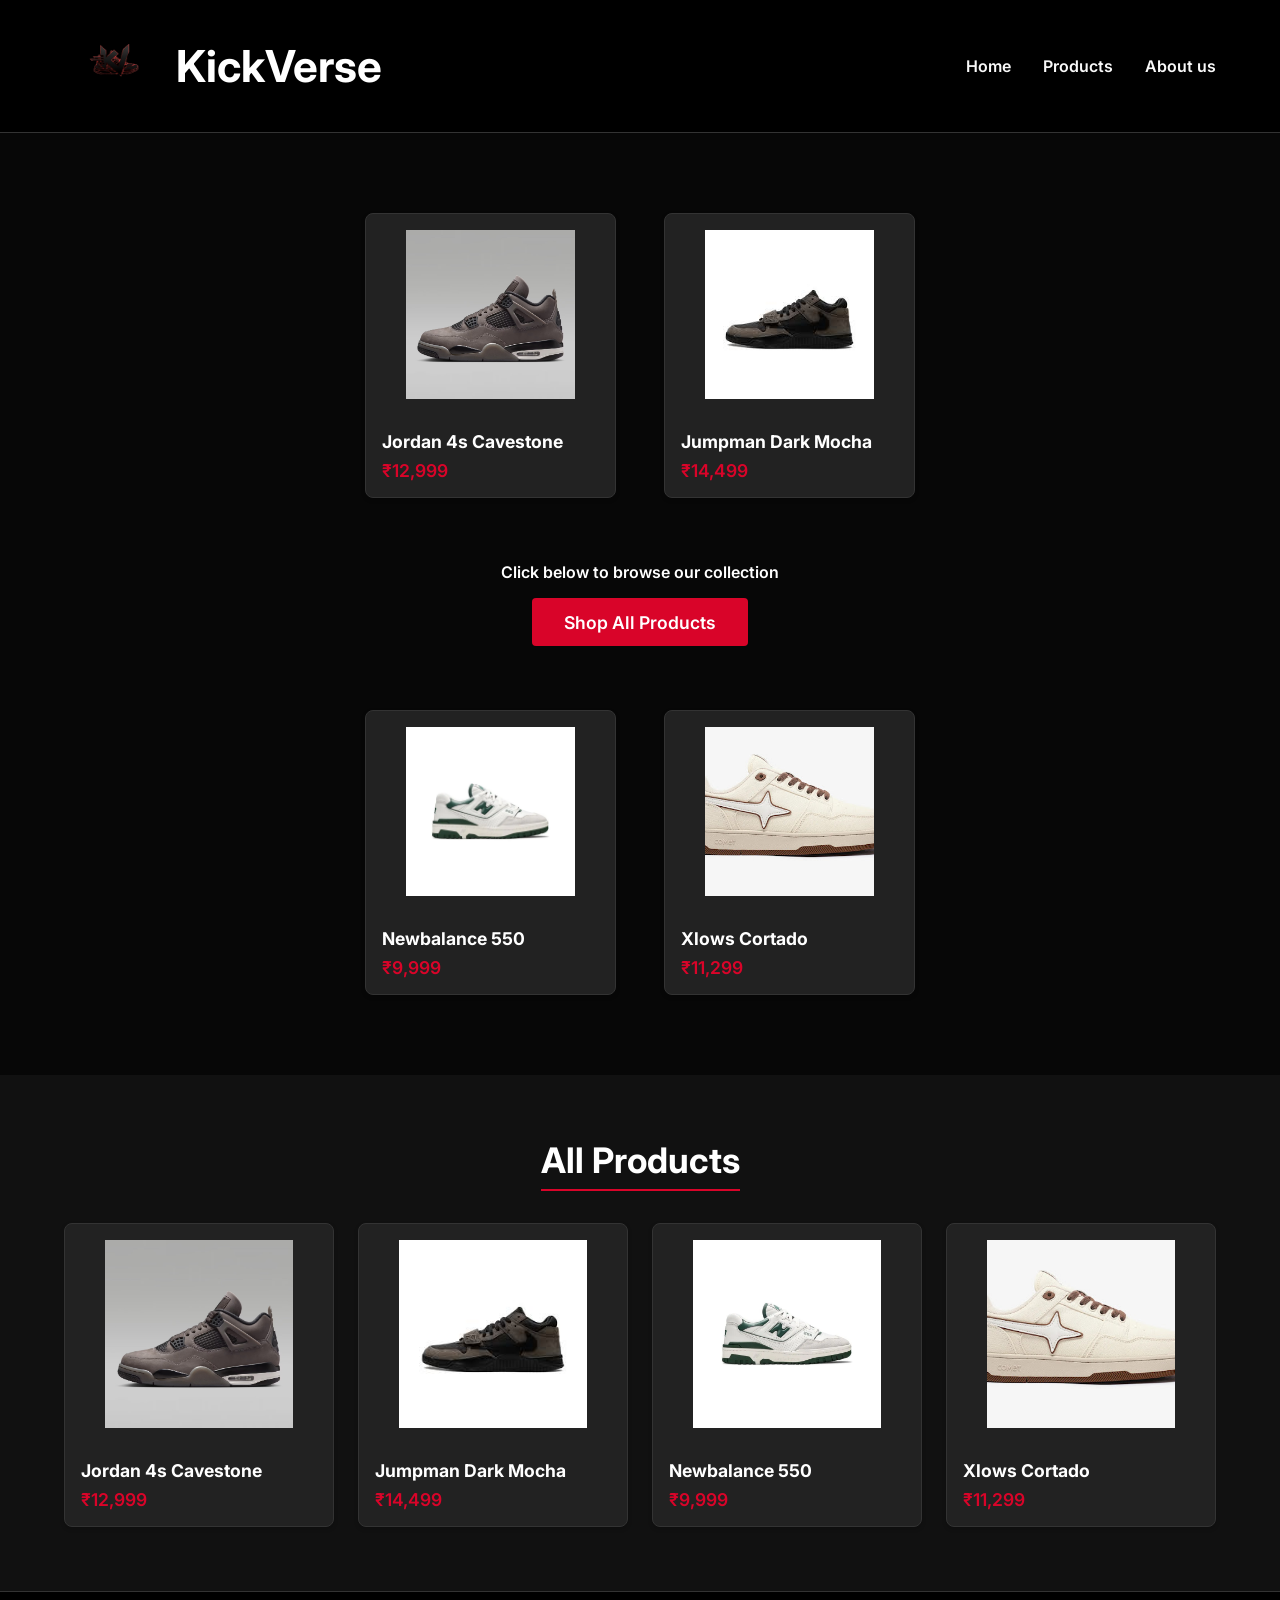
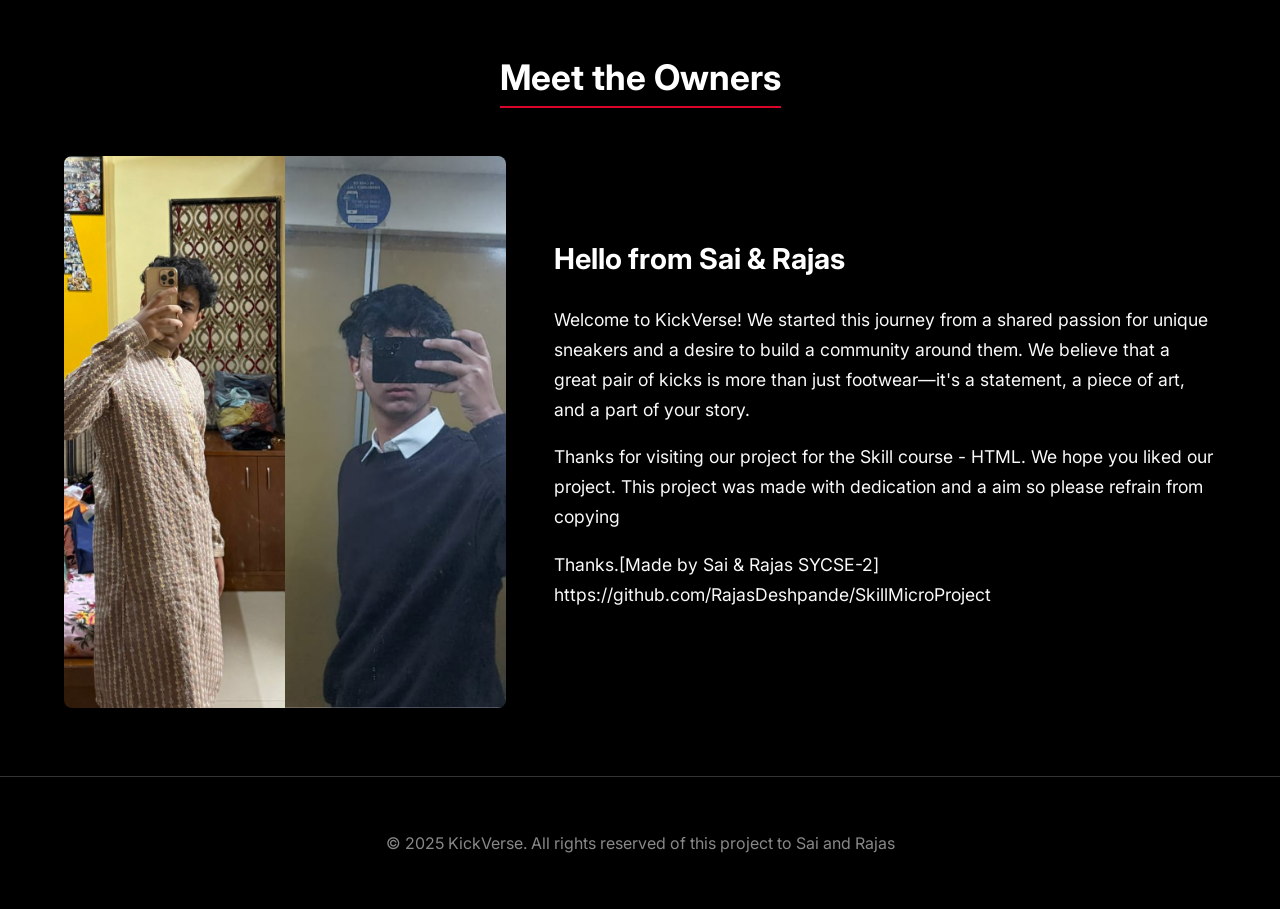
==== index.html @ 20c2200c "Add files via upload" ====
<!DOCTYPE html>
<html lang="en">
<head>
    <meta charset="UTF-8">
    <meta name="viewport" content="width=device-width, initial-scale=1.0">
    <title>KickVerse - Home</title>

    <link rel="stylesheet" href="style.css">
    
    <link rel="preconnect" href="https://fonts.googleapis.com">
    <link rel="preconnect" href="https://fonts.gstatic.com" crossorigin>
    <link href="https://fonts.googleapis.com/css2?family=Inter:wght@400;600;700&display=swap" rel="stylesheet">
</head><body>

    <a href="#main-content" class="skip-link">Skip to main content</a>

    <header class="site-header">
        <div class="container header-content">
            <div class="site-logo">
                <a href="index.html">
                    <img src="logo.png" alt="KickVerse Logo" class="logo-img">
                    <span>KickVerse</span>
                </a>
            </div>
            <nav class="main-nav">
                <ul>
                    <li><a href="index.html">Home</a></li>
                    <li><a href="#all-products">Products</a></li>
                    <li><a href="#about-us">About us</a></li>
                </ul>
            </nav>
        </div>
    </header>

    <main class="hero-section" id="main-content">
        
        <div class="hero-video-bg">
            <video 
                poster="https://via.placeholder.com/1920x1080.png?text=VIDEO+GOES+HERE"
                playsinline
                autoplay
                muted
                loop>
                <source src="kickverse.mp4" type="video/mp4">
                Your browser does not support the video tag.
            </video>
        </div>
        
        <div class="hero-overlay"></div>

        <div class="container hero-content">
            
            <div class="product-grid">

                
                <a href="product-detail.html" target="_blank" class="product-link-wrapper">
                    <article class="product-card">
                        <figure class="card-image-wrapper">
                            <img src="j4 cravestone.jpg" alt="Product 1">
                           
                            <video playsinline muted loop poster="https://via.placeholder.com/400x400.png?text=Product+1">
                           
                                <source src="j4 cravestone.mp4" type="video/mp4">
                            </video>
                        </figure>
                        <div class="card-content">
                            <h3>Jordan 4s Cavestone</h3>
                            <p class="product-price">₹12,999</p>
                        </div>
                    </article>
                </a>

                
                <a href="product-2.html" target="_blank" class="product-link-wrapper">
                    <article class="product-card">
                        <figure class="card-image-wrapper">
                            <img src="jumpman dark mocha.jpg" alt="Product 2">
                            <video playsinline muted loop poster="https://via.placeholder.com/400x400.png?text=Product+2">
                            
                                <source src="jumpman dark mocha.mp4" type="video/mp4">
                            </video>
                        </figure>
                        <div class="card-content">
                            <h3>Jumpman Dark Mocha</h3>
                            <p class="product-price">₹14,499</p>
                        </div>
                    </article>
                </a>
                
                
                <div class="hero-cta">
                    <p class="cta-prompt">Click below to browse our collection</p>
                    <a href="#all-products" class="cta-button">Shop All Products</a>
                </div>

                
                <a href="product-3.html" target="_blank" class="product-link-wrapper">
                    <article class="product-card">
                        <figure class="card-image-wrapper">
                            <img src="Nb 550.webp" alt="Product 3">
                            <video playsinline muted loop poster="https://via.placeholder.com/400x400.png?text=Product+3">
                              
                                <source src="Nb 550.mp4" type="video/mp4">
                            </video>
                        </figure>
                        <div class="card-content">
                            <h3>Newbalance 550</h3>
                            <p class="product-price">₹9,999</p>
                        </div>
                    </article>
                </a>

               
                <a href="product-4.html" target="_blank" class="product-link-wrapper">
                    <article class="product-card">
                        <figure class="card-image-wrapper">
                            <img src="cortado.jpg" alt="Product 4">
                            <video playsinline muted loop poster="https://via.placeholder.com/400x400.png?text=Product+4">
                               
                            
                                <source src="cortado.mp4" type="video/mp4">
                            </video>
                        </figure>
                        <div class="card-content">
                            <h3>Xlows Cortado</h3>
                            <p class="product-price">₹11,299</p>
                        </div>
                    </article>
                </a>
            </div>

        </div>
    </main>

    <section id="all-products" class="all-products-section">
        <div class="container">
            <h2>All Products</h2>
            
            <div class="product-grid-full">
                
                <a href="product-detail.html" target="_blank" class="product-link-wrapper">
                    <article class="product-card">
                        <figure class="card-image-wrapper">
                            <img src="j4 cravestone.jpg" alt="Product 1">
                            <video playsinline muted loop poster="https://via.placeholder.com/400x400.png?text=Product+1">
                                <source src="j4 cravestone.mp4" type="video/mp4">
                            </video>
                        </figure>
                        <div class="card-content"><h3>Jordan 4s Cavestone</h3><p class="product-price">₹12,999</p></div>
                    </article>
                </a>
                <a href="product-2.html" target="_blank" class="product-link-wrapper">
                    <article class="product-card">
                        <figure class="card-image-wrapper">
                            <img src="jumpman dark mocha.jpg" alt="Product 2">
                            <video playsinline muted loop poster="https://via.placeholder.com/400x400.png?text=Product+2">
                                <source src="jumpman dark mocha.mp4" type="video/mp4">
                            </video>
                        </figure>
                        <div class="card-content"><h3>Jumpman Dark Mocha</h3><p class="product-price">₹14,499</p></div>
                    </article>
                </a>
                <a href="product-3.html" target="_blank" class="product-link-wrapper">
                    <article class="product-card">
                        <figure class="card-image-wrapper">
                            <img src="Nb 550.webp" alt="Product 3">
                            <video playsinline muted loop poster="https://via.placeholder.com/400x400.png?text=Product+3">
                                <source src="Nb 550.mp4" type="video/mp4">
                            </video>
                        </figure>
                        <div class="card-content"><h3>Newbalance 550</h3><p class="product-price">₹9,999</p></div>
                    </article>
                </a>
                <a href="product-4.html" target="_blank" class="product-link-wrapper">
                    <article class="product-card">
                        <figure class="card-image-wrapper">
                            <img src="cortado.jpg" alt="Product 4">
                            <video playsinline muted loop poster="https://via.placeholder.com/400x400.png?text=Product+4">
                                <source src="cortado.mp4" type="video/mp4">
                            </video>
                        </figure>
                        <div class="card-content"><h3>Xlows Cortado</h3><p class="product-price">₹11,299</p></div>
                    </article>
                </a>
            </div>
        </div>
    </section>

    <section id="about-us" class="about-section">
        <div class="container">
            <h2>Meet the Owners</h2>
            <div class="about-content">
                <div class="about-image">
                    <img src="Ownerss.png" alt="The owners of KickVerse">
                </div>
                <div class="about-text">
                    <h3>Hello from Sai & Rajas</h3>
                    <p>Welcome to KickVerse! We started this journey from a shared passion for unique sneakers and a desire to build a community around them. We believe that a great pair of kicks is more than just footwear—it's a statement, a piece of art, and a part of your story.</p>
                    <p>Thanks for visiting our project for the Skill course - HTML. We hope you liked our project. This project was made with dedication and a aim so please refrain from copying</p>
                    <p>Thanks.[Made by Sai & Rajas SYCSE-2]
                        https://github.com/RajasDeshpande/SkillMicroProject
                    </p>
                </div>
            </div>
        </div>
    </section>


    <footer class="site-footer">
        <div class="container">
            <p>&copy; 2025 KickVerse. All rights reserved of this project to Sai and Rajas</p>
        </div>
    </footer>

   
    <script>
        document.addEventListener('DOMContentLoaded', () => {
            const productCards = document.querySelectorAll('.product-card');

            productCards.forEach(card => {
                const video = card.querySelector('video');
                if (!video) return; 

                card.addEventListener('mouseenter', () => {
                    video.play().catch(error => {
                        
                        console.log("Video play was prevented.");
                    });
                });

                card.addEventListener('mouseleave', () => {
                    video.pause();
                    video.currentTime = 0; 
                });
            });
        });
    </script>

</body>
</html>
---- style.css ----
/* style.css
  The final production-ready stylesheet.
  (Re-themed to Red & Black)
*/

/* --- 1. Global & Utilities (Red/Black Theme) --- */
:root {
    --color-black: #000000;
    --color-dark-bg: #111111;
    --color-dark-card: #222222;
    --color-dark-border: #333333;
    --color-white: #ffffff;
    --color-off-white: #f9f9f9;
    --color-text-muted: #888888;
    --color-accent-red: #d90429; /* Strong Red */
    --color-accent-red-hover: #b20321; /* Darker Red */
}

/* ADDED: Smooth scroll for the anchor link */
html {
    scroll-behavior: smooth;
}

body {
    font-family: 'Inter', sans-serif;
    margin: 0;
    background-color: var(--color-dark-bg);
    color: var(--color-off-white);
}

.container {
    width: 90%;
    max-width: 1200px;
    margin: 0 auto;
}

/* Accessibility: Skip Navigation Link */
.skip-link {
    position: absolute;
    left: -9999px;
    top: auto;
    width: 1px;
    height: 1px;
    overflow: hidden;
}
.skip-link:focus {
    position: static;
    width: auto;
    height: auto;
    padding: 0.5rem;
    background: var(--color-black);
    color: var(--color-white);
    text-decoration: none;
    font-weight: 600;
    z-index: 1000; /* Ensure it's on top */
}

/* --- 2. Header & Navigation (Red/Black Theme) --- */
.site-header {
    background-color: var(--color-black);
    border-bottom: 1px solid var(--color-dark-border);
    padding: 1rem 0;
    position: relative; /* To stay on top of the hero */
    z-index: 10;
}

.header-content {
    display: flex;
    align-items: center;
}

.site-logo a {
    color: var(--color-white);
    text-decoration: none;
    font-weight: 700;
    font-size: 2.75rem;
    display: flex;
    align-items: center;
}
.site-logo .logo-img {
    max-height: 100px; /* Control logo size */
    margin-right: 0.75rem;
}
.site-logo span {
    margin: 0;
}

.main-nav {
    margin-left: auto;
}

.main-nav ul {
    list-style: none;
    margin: 0;
    padding: 0;
    display: flex;
}

.main-nav li {
    margin-left: 2rem;
}

.main-nav a {
    text-decoration: none;
    color: var(--color-off-white);
    font-weight: 600;
    transition: color 0.3s ease;
}
.main-nav a:hover {
    color: var(--color-accent-red); /* Red hover */
}

/* --- 3. Main Content: Hero Video BG --- */
.hero-section {
    position: relative; /* This is the anchor for the video */
    display: flex;
    flex-direction: column;
    justify-content: center;
    align-items: center;
    padding: 5rem 0; /* Vertical spacing for the content */
    overflow: hidden; /* Clips the video */
}

.hero-video-bg {
    position: absolute;
    top: 0;
    left: 0;
    width: 100%;
    height: 100%;
    z-index: 0; /* Behind everything */
}
.hero-video-bg video {
    width: 100%;
    height: 100%;
    object-fit: cover; /* Covers the entire area */
}

.hero-overlay {
    position: absolute;
    top: 0;
    left: 0;
    width: 100%;
    height: 100%;
    background-color: rgba(0, 0, 0, 0.6); /* Dark overlay */
    z-index: 1; /* On top of video, behind content */
}

.hero-content {
    position: relative;
    z-index: 2; /* On top of the overlay */
    width: 100%;
}

/* --- 4. Product Grid (On top of Video) --- */
.product-grid {
    display: grid;
    grid-template-columns: repeat(2, 1fr);
    gap: 3rem; 
    align-items: start; 
    max-width: 550px; 
    margin-left: auto;
    margin-right: auto;
}

/* --- 5. Components (Red/Black Theme) --- */

/* NEW: Wrapper for product links */
.product-link-wrapper {
    display: block; /* Makes the whole area clickable */
    text-decoration: none;
    color: inherit; /* Inherits text color */
}

/* Product Card Component */
.product-card {
    border: 1px solid var(--color-dark-border);
    border-radius: 8px;
    background-color: var(--color-dark-card);
    box-shadow: 0 2px 4px rgba(0,0,0,0.2);
    overflow: hidden;
    transition: transform 0.3s ease, box-shadow 0.3s ease;
}
.product-card:hover {
    transform: translateY(-5px); /* Lifts the card */
    box-shadow: 0 6px 15px rgba(0,0,0,0.4);
}

/* NEW: Wrapper for image and video */
.card-image-wrapper {
    position: relative; /* Crucial for layering video */
    background-color: #f4f4f4;
    aspect-ratio: 1 / 1;
}

.card-image-wrapper img,
.card-image-wrapper video {
    position: absolute;
    top: 0;
    left: 0;
    width: 100%;
    height: 100%;
    object-fit: cover;
    transition: opacity 0.3s ease-in-out;
}

/* NEW: Hide video by default */
.card-image-wrapper video {
    opacity: 0;
}

/* NEW: On hover, show video and hide image */
.product-card:hover .card-image-wrapper video {
    opacity: 1;
}
.product-card:hover .card-image-wrapper img {
    opacity: 0;
}


.product-card .card-content {
    padding: 1rem;
    text-align: left; 
}
.product-card h3 {
    margin: 0 0 0.5rem 0;
    font-size: 1.1rem;
    color: var(--color-white);
}

.product-price {
    margin: 0;
    font-size: 1.1rem;
    font-weight: 600;
    color: var(--color-accent-red); /* Red price */
}

/* Button Component */
.hero-cta {
    text-align: center;
}

.product-grid .hero-cta {
    grid-column: 1 / -1; /* Spans from column 1 to the end */
    padding: 1rem 0; /* Add space above/below button */
}

.cta-prompt {
    color: var(--color-white);
    font-weight: 600;
    margin-top: 0;
    margin-bottom: 1rem;
}


.cta-button {
    padding: 0.85rem 2rem;
    font-size: 1.1rem;
    font-weight: 600;
    font-family: 'Inter', sans-serif;
    
    background-color: var(--color-accent-red); /* Red */
    color: var(--color-white);
    border: none;
    border-radius: 4px;
    
    cursor: pointer;
    transition: background-color 0.3s ease;

    display: inline-block;
    text-decoration: none;
}
.cta-button:hover {
    background-color: var(--color-accent-red-hover); /* Darker Red */
}

/* NEW: Secondary button style */
.cta-button.secondary {
    background-color: var(--color-dark-card);
    color: var(--color-accent-red);
    border: 1px solid var(--color-accent-red);
}
.cta-button.secondary:hover {
    background-color: var(--color-dark-border);
}


/* --- 5.5 "All Products" Section Styles --- */
.all-products-section {
    padding: 4rem 0;
    background-color: var(--color-dark-bg); /* Match body bg */
}

.all-products-section .container {
    display: flex;
    flex-direction: column;
    align-items: center; /* Centers the heading and grid */
}

.all-products-section h2 {
    font-size: 2.2rem;
    text-align: center;
    color: var(--color-white);
    margin: 0 0 2rem 0;
    border-bottom: 2px solid var(--color-accent-red);
    padding-bottom: 0.5rem;
    display: inline-block; /* Makes border fit the text */
}

.product-grid-full {
    display: grid;
    grid-template-columns: repeat(4, 1fr);
    gap: 1.5rem;
    width: 100%;
}

/* --- 5.7 "About Us" Section --- */
.about-section {
    padding: 4rem 0;
    background-color: var(--color-black); /* Darker bg */
    border-top: 1px solid var(--color-dark-border);
}

.about-section h2 {
    font-size: 2.2rem;
    text-align: center;
    color: var(--color-white);
    margin: 0 0 3rem 0;
    border-bottom: 2px solid var(--color-accent-red);
    padding-bottom: 0.5rem;
    display: inline-block;
}

.about-section .container {
    display: flex;
    flex-direction: column;
    align-items: center;
}

.about-content {
    display: flex;
    align-items: center; /* Vertically center image and text */
    gap: 3rem;
}

.about-image {
    flex-basis: 40%; /* Image takes 40% width */
}

.about-image img {
    width: 100%;
    border-radius: 8px;
}

.about-text {
    flex-basis: 60%; /* Text takes 60% width */
}

.about-text h3 {
    font-size: 1.8rem;
    color: var(--color-white);
    margin-top: 0;
}

.about-text p {
    font-size: 1.1rem;
    line-height: 1.7;
    color: var(--color-off-white);
}

/* --- 5.9 NEW "Product Detail Page" Styles --- */
.product-detail-page {
    padding: 4rem 0;
}

.product-detail-layout {
    display: grid;
    grid-template-columns: 1fr 1fr;
    gap: 3rem;
    align-items: flex-start;
}

/* MODIFIED: Make this the relative container */
.product-detail-image {
    position: relative;
    aspect-ratio: 1 / 1;
    background-color: var(--color-dark-card);
    border-radius: 8px;
    overflow: hidden; /* To keep video inside rounded corners */
}

/* NEW: Apply to both img and video */
.product-detail-image img,
.product-detail-image video {
    position: absolute;
    top: 0;
    left: 0;
    width: 100%;
    height: 100%;
    object-fit: cover;
    border-radius: 8px; /* Redundant due to overflow, but good practice */
    transition: opacity 0.3s ease-in-out;
}

/* NEW: Hide video by default */
.product-detail-image video {
    opacity: 0;
}

/* NEW: On hover, show video and hide image */
.product-detail-image:hover video {
    opacity: 1;
}
.product-detail-image:hover img {
    opacity: 0;
}


.product-title {
    font-size: 2.5rem;
    color: var(--color-white);
    margin: 0 0 1rem 0;
}

.product-price-detail {
    font-size: 2rem;
    font-weight: 700;
    color: var(--color-accent-red);
    margin: 0 0 1.5rem 0;
}

.delivery-info {
    margin-bottom: 2rem;
    font-size: 1rem;
    line-height: 1.6;
}
.delivery-info p {
    margin: 0.5rem 0;
}
.delivery-info a {
    color: var(--color-accent-red);
    text-decoration: none;
}
.delivery-info a:hover {
    text-decoration: underline;
}

/* Green "In Stock" text */
.stock-status {
    color: #28a745; 
    font-size: 1.2rem;
    font-weight: 600;
}

.product-actions {
    display: flex;
    gap: 1rem;
    margin-bottom: 2rem;
}

.product-description h3 {
    font-size: 1.5rem;
    color: var(--color-white);
    border-bottom: 1px solid var(--color-dark-border);
    padding-bottom: 0.5rem;
    margin-top: 0;
}

.product-description p,
.product-description li {
    color: var(--color-off-white);
    line-height: 1.7;
    font-size: 1rem;
}


/* --- 6. Footer (Red/Black Theme) --- */
.site-footer {
    background-color: var(--color-black);
    border-top: 1px solid var(--color-dark-border);
    padding: 2.5rem 0;
    text-align: center;
    color: var(--color-text-muted);
}

/* --- 7. Responsive (Basic) --- */
@media (max-width: 992px) {
    .product-grid-full {
        grid-template-columns: repeat(2, 1fr);
    }

    .about-content {
        flex-direction: column;
    }

    /* NEW: Stack product detail page on tablet */
    .product-detail-layout {
        grid-template-columns: 1fr;
    }
}

@media (max-width: 700px) {
    .product-grid {
        max-width: none; 
        width: 90%; 
    }
}


@media (max-width: 576px) {
    .product-grid {
        grid-template-columns: 1fr;
        width: 90%; 
    }

    .product-grid-full {
        grid-template-columns: 1fr;
    }
    
    .header-content {
        flex-direction: column;
        gap: 1rem;
    }
    .main-nav {
        margin-left: 0;
    }

    /* NEW: Stack buttons on product page */
    .product-actions {
        flex-direction: column;
    }
    .product-actions .cta-button {
        width: 100%;
        box-sizing: border-box; /* Ensure padding doesn't break layout */
    }
}
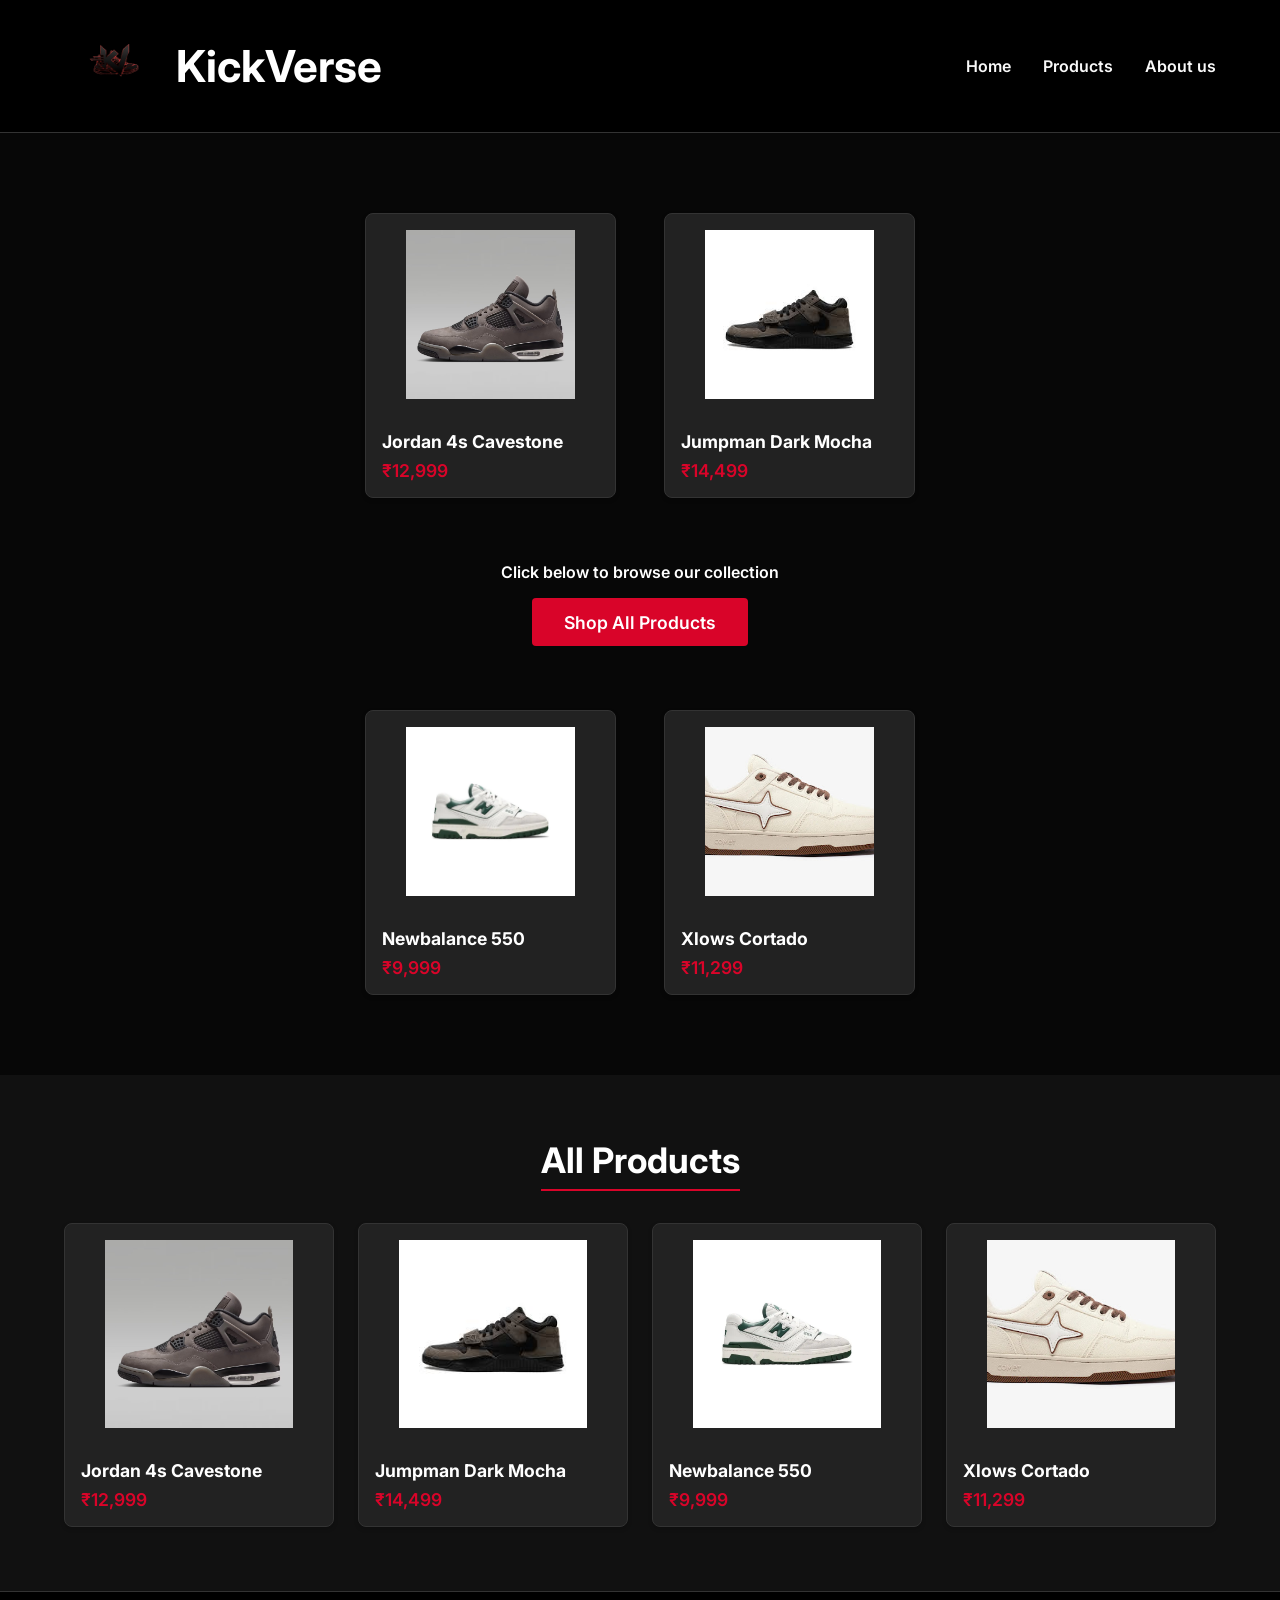
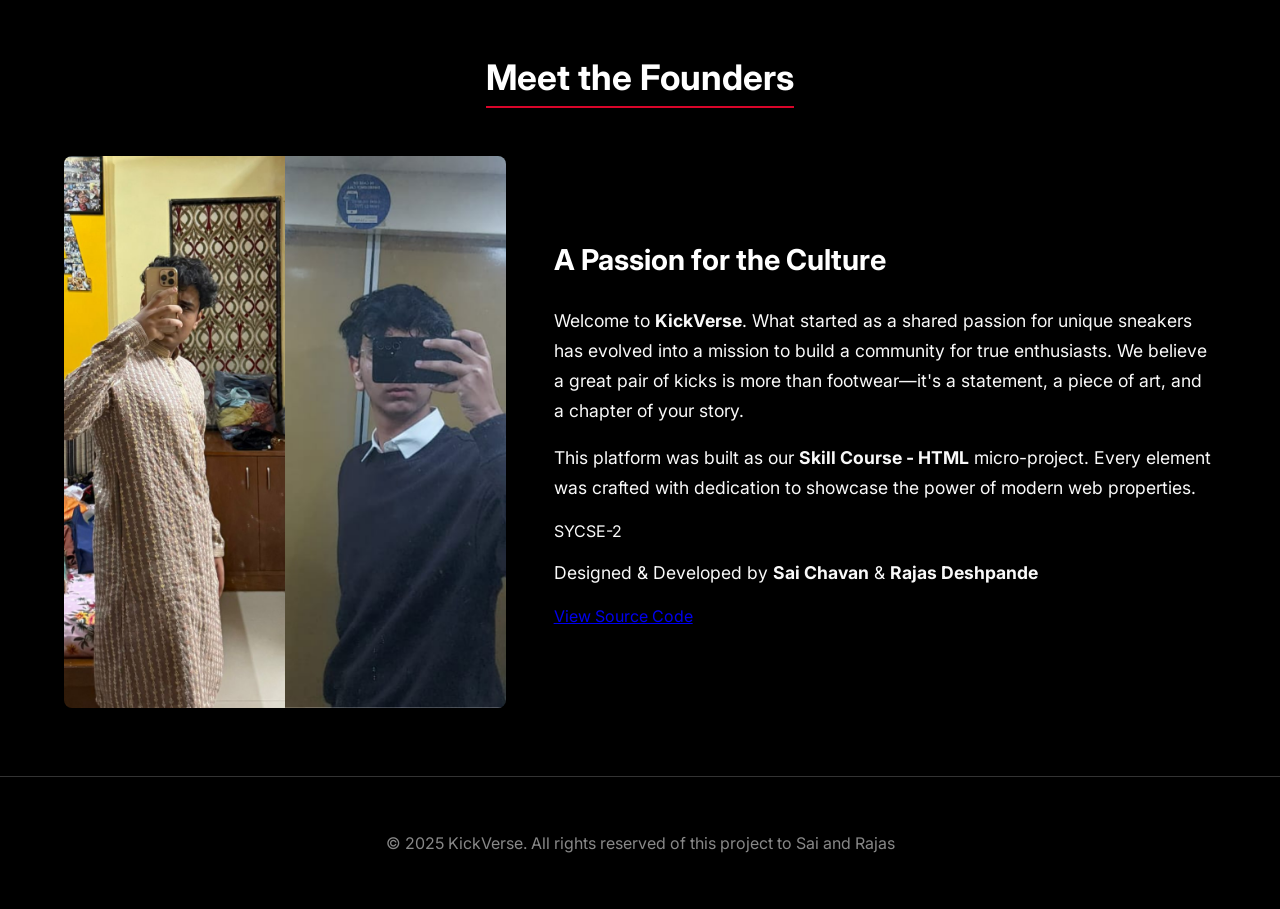
==== commit 5fdd7040: "feat: initial upload of KickVerse organized structure" ====
--- a/index.html
+++ b/index.html
@@ -1,240 +1,247 @@
-<!DOCTYPE html>
-<html lang="en">
-<head>
-    <meta charset="UTF-8">
-    <meta name="viewport" content="width=device-width, initial-scale=1.0">
-    <title>KickVerse - Home</title>
-
-    <link rel="stylesheet" href="style.css">
-    
-    <link rel="preconnect" href="https://fonts.googleapis.com">
-    <link rel="preconnect" href="https://fonts.gstatic.com" crossorigin>
-    <link href="https://fonts.googleapis.com/css2?family=Inter:wght@400;600;700&display=swap" rel="stylesheet">
-</head><body>
-
-    <a href="#main-content" class="skip-link">Skip to main content</a>
-
-    <header class="site-header">
-        <div class="container header-content">
-            <div class="site-logo">
-                <a href="index.html">
-                    <img src="logo.png" alt="KickVerse Logo" class="logo-img">
-                    <span>KickVerse</span>
-                </a>
-            </div>
-            <nav class="main-nav">
-                <ul>
-                    <li><a href="index.html">Home</a></li>
-                    <li><a href="#all-products">Products</a></li>
-                    <li><a href="#about-us">About us</a></li>
-                </ul>
-            </nav>
-        </div>
-    </header>
-
-    <main class="hero-section" id="main-content">
-        
-        <div class="hero-video-bg">
-            <video 
-                poster="https://via.placeholder.com/1920x1080.png?text=VIDEO+GOES+HERE"
-                playsinline
-                autoplay
-                muted
-                loop>
-                <source src="kickverse.mp4" type="video/mp4">
-                Your browser does not support the video tag.
-            </video>
-        </div>
-        
-        <div class="hero-overlay"></div>
-
-        <div class="container hero-content">
-            
-            <div class="product-grid">
-
-                
-                <a href="product-detail.html" target="_blank" class="product-link-wrapper">
-                    <article class="product-card">
-                        <figure class="card-image-wrapper">
-                            <img src="j4 cravestone.jpg" alt="Product 1">
-                           
-                            <video playsinline muted loop poster="https://via.placeholder.com/400x400.png?text=Product+1">
-                           
-                                <source src="j4 cravestone.mp4" type="video/mp4">
-                            </video>
-                        </figure>
-                        <div class="card-content">
-                            <h3>Jordan 4s Cavestone</h3>
-                            <p class="product-price">₹12,999</p>
-                        </div>
-                    </article>
-                </a>
-
-                
-                <a href="product-2.html" target="_blank" class="product-link-wrapper">
-                    <article class="product-card">
-                        <figure class="card-image-wrapper">
-                            <img src="jumpman dark mocha.jpg" alt="Product 2">
-                            <video playsinline muted loop poster="https://via.placeholder.com/400x400.png?text=Product+2">
-                            
-                                <source src="jumpman dark mocha.mp4" type="video/mp4">
-                            </video>
-                        </figure>
-                        <div class="card-content">
-                            <h3>Jumpman Dark Mocha</h3>
-                            <p class="product-price">₹14,499</p>
-                        </div>
-                    </article>
-                </a>
-                
-                
-                <div class="hero-cta">
-                    <p class="cta-prompt">Click below to browse our collection</p>
-                    <a href="#all-products" class="cta-button">Shop All Products</a>
-                </div>
-
-                
-                <a href="product-3.html" target="_blank" class="product-link-wrapper">
-                    <article class="product-card">
-                        <figure class="card-image-wrapper">
-                            <img src="Nb 550.webp" alt="Product 3">
-                            <video playsinline muted loop poster="https://via.placeholder.com/400x400.png?text=Product+3">
-                              
-                                <source src="Nb 550.mp4" type="video/mp4">
-                            </video>
-                        </figure>
-                        <div class="card-content">
-                            <h3>Newbalance 550</h3>
-                            <p class="product-price">₹9,999</p>
-                        </div>
-                    </article>
-                </a>
-
-               
-                <a href="product-4.html" target="_blank" class="product-link-wrapper">
-                    <article class="product-card">
-                        <figure class="card-image-wrapper">
-                            <img src="cortado.jpg" alt="Product 4">
-                            <video playsinline muted loop poster="https://via.placeholder.com/400x400.png?text=Product+4">
-                               
-                            
-                                <source src="cortado.mp4" type="video/mp4">
-                            </video>
-                        </figure>
-                        <div class="card-content">
-                            <h3>Xlows Cortado</h3>
-                            <p class="product-price">₹11,299</p>
-                        </div>
-                    </article>
-                </a>
-            </div>
-
-        </div>
-    </main>
-
-    <section id="all-products" class="all-products-section">
-        <div class="container">
-            <h2>All Products</h2>
-            
-            <div class="product-grid-full">
-                
-                <a href="product-detail.html" target="_blank" class="product-link-wrapper">
-                    <article class="product-card">
-                        <figure class="card-image-wrapper">
-                            <img src="j4 cravestone.jpg" alt="Product 1">
-                            <video playsinline muted loop poster="https://via.placeholder.com/400x400.png?text=Product+1">
-                                <source src="j4 cravestone.mp4" type="video/mp4">
-                            </video>
-                        </figure>
-                        <div class="card-content"><h3>Jordan 4s Cavestone</h3><p class="product-price">₹12,999</p></div>
-                    </article>
-                </a>
-                <a href="product-2.html" target="_blank" class="product-link-wrapper">
-                    <article class="product-card">
-                        <figure class="card-image-wrapper">
-                            <img src="jumpman dark mocha.jpg" alt="Product 2">
-                            <video playsinline muted loop poster="https://via.placeholder.com/400x400.png?text=Product+2">
-                                <source src="jumpman dark mocha.mp4" type="video/mp4">
-                            </video>
-                        </figure>
-                        <div class="card-content"><h3>Jumpman Dark Mocha</h3><p class="product-price">₹14,499</p></div>
-                    </article>
-                </a>
-                <a href="product-3.html" target="_blank" class="product-link-wrapper">
-                    <article class="product-card">
-                        <figure class="card-image-wrapper">
-                            <img src="Nb 550.webp" alt="Product 3">
-                            <video playsinline muted loop poster="https://via.placeholder.com/400x400.png?text=Product+3">
-                                <source src="Nb 550.mp4" type="video/mp4">
-                            </video>
-                        </figure>
-                        <div class="card-content"><h3>Newbalance 550</h3><p class="product-price">₹9,999</p></div>
-                    </article>
-                </a>
-                <a href="product-4.html" target="_blank" class="product-link-wrapper">
-                    <article class="product-card">
-                        <figure class="card-image-wrapper">
-                            <img src="cortado.jpg" alt="Product 4">
-                            <video playsinline muted loop poster="https://via.placeholder.com/400x400.png?text=Product+4">
-                                <source src="cortado.mp4" type="video/mp4">
-                            </video>
-                        </figure>
-                        <div class="card-content"><h3>Xlows Cortado</h3><p class="product-price">₹11,299</p></div>
-                    </article>
-                </a>
-            </div>
-        </div>
-    </section>
-
-    <section id="about-us" class="about-section">
-        <div class="container">
-            <h2>Meet the Owners</h2>
-            <div class="about-content">
-                <div class="about-image">
-                    <img src="Ownerss.png" alt="The owners of KickVerse">
-                </div>
-                <div class="about-text">
-                    <h3>Hello from Sai & Rajas</h3>
-                    <p>Welcome to KickVerse! We started this journey from a shared passion for unique sneakers and a desire to build a community around them. We believe that a great pair of kicks is more than just footwear—it's a statement, a piece of art, and a part of your story.</p>
-                    <p>Thanks for visiting our project for the Skill course - HTML. We hope you liked our project. This project was made with dedication and a aim so please refrain from copying</p>
-                    <p>Thanks.[Made by Sai & Rajas SYCSE-2]
-                        https://github.com/RajasDeshpande/SkillMicroProject
-                    </p>
-                </div>
-            </div>
-        </div>
-    </section>
-
-
-    <footer class="site-footer">
-        <div class="container">
-            <p>&copy; 2025 KickVerse. All rights reserved of this project to Sai and Rajas</p>
-        </div>
-    </footer>
-
-   
-    <script>
-        document.addEventListener('DOMContentLoaded', () => {
-            const productCards = document.querySelectorAll('.product-card');
-
-            productCards.forEach(card => {
-                const video = card.querySelector('video');
-                if (!video) return; 
-
-                card.addEventListener('mouseenter', () => {
-                    video.play().catch(error => {
-                        
-                        console.log("Video play was prevented.");
-                    });
-                });
-
-                card.addEventListener('mouseleave', () => {
-                    video.pause();
-                    video.currentTime = 0; 
-                });
-            });
-        });
-    </script>
-
-</body>
+<!DOCTYPE html>
+<html lang="en">
+<head>
+    <meta charset="UTF-8">
+    <meta name="viewport" content="width=device-width, initial-scale=1.0">
+    <title>KickVerse - Home</title>
+
+    <link rel="stylesheet" href="../css/style.css">
+    
+    <link rel="preconnect" href="https://fonts.googleapis.com">
+    <link rel="preconnect" href="https://fonts.gstatic.com" crossorigin>
+    <link href="https://fonts.googleapis.com/css2?family=Inter:wght@400;600;700&display=swap" rel="stylesheet">
+</head><body>
+
+    <a href="#main-content" class="skip-link">Skip to main content</a>
+
+    <header class="site-header">
+        <div class="container header-content">
+            <div class="site-logo">
+                <a href="index.html">
+                    <img src="assets/logo.png" alt="KickVerse Logo" class="logo-img">
+                    <span>KickVerse</span>
+                </a>
+            </div>
+            <nav class="main-nav">
+                <ul>
+                    <li><a href="index.html">Home</a></li>
+                    <li><a href="#all-products">Products</a></li>
+                    <li><a href="#about-us">About us</a></li>
+                </ul>
+            </nav>
+        </div>
+    </header>
+
+    <main class="hero-section" id="main-content">
+        
+        <div class="hero-video-bg">
+            <video 
+                poster="https://via.placeholder.com/1920x1080.png?text=VIDEO+GOES+HERE"
+                playsinline
+                autoplay
+                muted
+                loop>
+                <source src="assets/kickverse.mp4" type="video/mp4">
+                Your browser does not support the video tag.
+            </video>
+        </div>
+        
+        <div class="hero-overlay"></div>
+
+        <div class="container hero-content">
+            
+            <div class="product-grid">
+
+                
+                <a href="pages/product-1.html" target="_blank" class="product-link-wrapper">
+                    <article class="product-card">
+                        <figure class="card-image-wrapper">
+                            <img src="assets/j4 cravestone.jpg" alt="Product 1">
+                           
+                            <video playsinline muted loop poster="https://via.placeholder.com/400x400.png?text=Product+1">
+                           
+                                <source src="assets/j4 cravestone.mp4" type="video/mp4">
+                            </video>
+                        </figure>
+                        <div class="card-content">
+                            <h3>Jordan 4s Cavestone</h3>
+                            <p class="product-price">₹12,999</p>
+                        </div>
+                    </article>
+                </a>
+
+                
+                <a href="pages/product-2.html" target="_blank" class="product-link-wrapper">
+                    <article class="product-card">
+                        <figure class="card-image-wrapper">
+                            <img src="assets/jumpman dark mocha.jpg" alt="Product 2">
+                            <video playsinline muted loop poster="https://via.placeholder.com/400x400.png?text=Product+2">
+                            
+                                <source src="assets/jumpman dark mocha.mp4" type="video/mp4">
+                            </video>
+                        </figure>
+                        <div class="card-content">
+                            <h3>Jumpman Dark Mocha</h3>
+                            <p class="product-price">₹14,499</p>
+                        </div>
+                    </article>
+                </a>
+                
+                
+                <div class="hero-cta">
+                    <p class="cta-prompt">Click below to browse our collection</p>
+                    <a href="#all-products" class="cta-button">Shop All Products</a>
+                </div>
+
+                
+                <a href="pages/product-3.html" target="_blank" class="product-link-wrapper">
+                    <article class="product-card">
+                        <figure class="card-image-wrapper">
+                            <img src="assets/Nb 550.webp" alt="Product 3">
+                            <video playsinline muted loop poster="https://via.placeholder.com/400x400.png?text=Product+3">
+                              
+                                <source src="assets/Nb 550.mp4" type="video/mp4">
+                            </video>
+                        </figure>
+                        <div class="card-content">
+                            <h3>Newbalance 550</h3>
+                            <p class="product-price">₹9,999</p>
+                        </div>
+                    </article>
+                </a>
+
+               
+                <a href="pages/product-4.html" target="_blank" class="product-link-wrapper">
+                    <article class="product-card">
+                        <figure class="card-image-wrapper">
+                            <img src="assets/cortado.jpg" alt="Product 4">
+                            <video playsinline muted loop poster="https://via.placeholder.com/400x400.png?text=Product+4">
+                               
+                            
+                                <source src="assets/cortado.mp4" type="video/mp4">
+                            </video>
+                        </figure>
+                        <div class="card-content">
+                            <h3>Xlows Cortado</h3>
+                            <p class="product-price">₹11,299</p>
+                        </div>
+                    </article>
+                </a>
+            </div>
+
+        </div>
+    </main>
+
+    <section id="all-products" class="all-products-section">
+        <div class="container">
+            <h2>All Products</h2>
+            
+            <div class="product-grid-full">
+                
+                <a href="product-detail.html" target="_blank" class="product-link-wrapper">
+                    <article class="product-card">
+                        <figure class="card-image-wrapper">
+                            <img src="assets/j4 cravestone.jpg" alt="Product 1">
+                            <video playsinline muted loop poster="https://via.placeholder.com/400x400.png?text=Product+1">
+                                <source src="assets/j4 cravestone.mp4" type="video/mp4">
+                            </video>
+                        </figure>
+                        <div class="card-content"><h3>Jordan 4s Cavestone</h3><p class="product-price">₹12,999</p></div>
+                    </article>
+                </a>
+                <a href="product-2.html" target="_blank" class="product-link-wrapper">
+                    <article class="product-card">
+                        <figure class="card-image-wrapper">
+                            <img src="assets/jumpman dark mocha.jpg" alt="Product 2">
+                            <video playsinline muted loop poster="https://via.placeholder.com/400x400.png?text=Product+2">
+                                <source src="assets/jumpman dark mocha.mp4" type="video/mp4">
+                            </video>
+                        </figure>
+                        <div class="card-content"><h3>Jumpman Dark Mocha</h3><p class="product-price">₹14,499</p></div>
+                    </article>
+                </a>
+                <a href="product-3.html" target="_blank" class="product-link-wrapper">
+                    <article class="product-card">
+                        <figure class="card-image-wrapper">
+                            <img src="assets/Nb 550.webp" alt="Product 3">
+                            <video playsinline muted loop poster="https://via.placeholder.com/400x400.png?text=Product+3">
+                                <source src="assets/Nb 550.mp4" type="video/mp4">
+                            </video>
+                        </figure>
+                        <div class="card-content"><h3>Newbalance 550</h3><p class="product-price">₹9,999</p></div>
+                    </article>
+                </a>
+                <a href="product-4.html" target="_blank" class="product-link-wrapper">
+                    <article class="product-card">
+                        <figure class="card-image-wrapper">
+                            <img src="assets/cortado.jpg" alt="Product 4">
+                            <video playsinline muted loop poster="https://via.placeholder.com/400x400.png?text=Product+4">
+                                <source src="assets/cortado.mp4" type="video/mp4">
+                            </video>
+                        </figure>
+                        <div class="card-content"><h3>Xlows Cortado</h3><p class="product-price">₹11,299</p></div>
+                    </article>
+                </a>
+            </div>
+        </div>
+    </section>
+
+    <section id="about-us" class="about-section">
+    <div class="container">
+        <h2 class="section-title">Meet the Founders</h2>
+        <div class="about-content">
+            <div class="about-image">
+                <img src="assets/Ownerss.png" alt="Sai and Rajas - Founders of KickVerse">
+            </div>
+
+            <div class="about-text">
+                <h3>A Passion for the Culture</h3>
+                <p>Welcome to <strong>KickVerse</strong>. What started as a shared passion for unique sneakers has evolved into a mission to build a community for true enthusiasts. We believe a great pair of kicks is more than footwear—it's a statement, a piece of art, and a chapter of your story.</p>
+                
+                <p>This platform was built as our <strong>Skill Course - HTML</strong> micro-project. Every element was crafted with dedication to showcase the power of modern web properties.</p>
+                
+                <div class="project-footer">
+                    <span class="batch-tag">SYCSE-2</span>
+                    <p class="author-credits">Designed & Developed by <strong>Sai Chavan</strong> & <strong>Rajas Deshpande</strong></p>
+                    <a href="https://github.com/RajasDeshpande/SkillMicroProject" class="github-link">
+                        <i class="fab fa-github"></i> View Source Code
+                    </a>
+                </div>
+            </div>
+        </div>
+    </div>
+</section>
+
+
+    <footer class="site-footer">
+        <div class="container">
+            <p>&copy; 2025 KickVerse. All rights reserved of this project to Sai and Rajas</p>
+        </div>
+    </footer>
+
+   
+    <script>
+        document.addEventListener('DOMContentLoaded', () => {
+            const productCards = document.querySelectorAll('.product-card');
+
+            productCards.forEach(card => {
+                const video = card.querySelector('video');
+                if (!video) return; 
+
+                card.addEventListener('mouseenter', () => {
+                    video.play().catch(error => {
+                        
+                        console.log("Video play was prevented.");
+                    });
+                });
+
+                card.addEventListener('mouseleave', () => {
+                    video.pause();
+                    video.currentTime = 0; 
+                });
+            });
+        });
+    </script>
+
+</body>
 </html>
--- a/css/style.css
+++ b/css/style.css
@@ -0,0 +1,527 @@
+
+:root {
+    --color-black: #000000;
+    --color-dark-bg: #111111;
+    --color-dark-card: #222222;
+    --color-dark-border: #333333;
+    --color-white: #ffffff;
+    --color-off-white: #f9f9f9;
+    --color-text-muted: #888888;
+    --color-accent-red: #d90429; /* Strong Red */
+    --color-accent-red-hover: #b20321; /* Darker Red */
+}
+
+
+html {
+    scroll-behavior: smooth;
+}
+
+body {
+    font-family: 'Inter', sans-serif;
+    margin: 0;
+    background-color: var(--color-dark-bg);
+    color: var(--color-off-white);
+}
+
+.container {
+    width: 90%;
+    max-width: 1200px;
+    margin: 0 auto;
+}
+
+
+.skip-link {
+    position: absolute;
+    left: -9999px;
+    top: auto;
+    width: 1px;
+    height: 1px;
+    overflow: hidden;
+}
+.skip-link:focus {
+    position: static;
+    width: auto;
+    height: auto;
+    padding: 0.5rem;
+    background: var(--color-black);
+    color: var(--color-white);
+    text-decoration: none;
+    font-weight: 600;
+    z-index: 1000; 
+}
+
+
+.site-header {
+    background-color: var(--color-black);
+    border-bottom: 1px solid var(--color-dark-border);
+    padding: 1rem 0;
+    position: relative; 
+    z-index: 10;
+}
+
+.header-content {
+    display: flex;
+    align-items: center;
+}
+
+.site-logo a {
+    color: var(--color-white);
+    text-decoration: none;
+    font-weight: 700;
+    font-size: 2.75rem;
+    display: flex;
+    align-items: center;
+}
+.site-logo .logo-img {
+    max-height: 100px; 
+    margin-right: 0.75rem;
+}
+.site-logo span {
+    margin: 0;
+}
+
+.main-nav {
+    margin-left: auto;
+}
+
+.main-nav ul {
+    list-style: none;
+    margin: 0;
+    padding: 0;
+    display: flex;
+}
+
+.main-nav li {
+    margin-left: 2rem;
+}
+
+.main-nav a {
+    text-decoration: none;
+    color: var(--color-off-white);
+    font-weight: 600;
+    transition: color 0.3s ease;
+}
+.main-nav a:hover {
+    color: var(--color-accent-red); 
+}
+
+
+.hero-section {
+    position: relative; 
+    display: flex;
+    flex-direction: column;
+    justify-content: center;
+    align-items: center;
+    padding: 5rem 0; 
+    overflow: hidden; 
+}
+
+.hero-video-bg {
+    position: absolute;
+    top: 0;
+    left: 0;
+    width: 100%;
+    height: 100%;
+    z-index: 0; 
+}
+.hero-video-bg video {
+    width: 100%;
+    height: 100%;
+    object-fit: cover; 
+}
+
+.hero-overlay {
+    position: absolute;
+    top: 0;
+    left: 0;
+    width: 100%;
+    height: 100%;
+    background-color: rgba(0, 0, 0, 0.6); 
+    z-index: 1; 
+}
+
+.hero-content {
+    position: relative;
+    z-index: 2; 
+    width: 100%;
+}
+
+
+.product-grid {
+    display: grid;
+    grid-template-columns: repeat(2, 1fr);
+    gap: 3rem; 
+    align-items: start; 
+    max-width: 550px; 
+    margin-left: auto;
+    margin-right: auto;
+}
+
+
+
+.product-link-wrapper {
+    display: block; 
+    text-decoration: none;
+    color: inherit; 
+}
+
+
+.product-card {
+    border: 1px solid var(--color-dark-border);
+    border-radius: 8px;
+    background-color: var(--color-dark-card);
+    box-shadow: 0 2px 4px rgba(0,0,0,0.2);
+    overflow: hidden;
+    transition: transform 0.3s ease, box-shadow 0.3s ease;
+}
+.product-card:hover {
+    transform: translateY(-5px); 
+    box-shadow: 0 6px 15px rgba(0,0,0,0.4);
+}
+
+
+.card-image-wrapper {
+    position: relative; 
+    background-color: #f4f4f4;
+    aspect-ratio: 1 / 1;
+}
+
+.card-image-wrapper img,
+.card-image-wrapper video {
+    position: absolute;
+    top: 0;
+    left: 0;
+    width: 100%;
+    height: 100%;
+    object-fit: cover;
+    transition: opacity 0.3s ease-in-out;
+}
+
+
+.card-image-wrapper video {
+    opacity: 0;
+}
+
+.product-card:hover .card-image-wrapper video {
+    opacity: 1;
+}
+.product-card:hover .card-image-wrapper img {
+    opacity: 0;
+}
+
+
+.product-card .card-content {
+    padding: 1rem;
+    text-align: left; 
+}
+.product-card h3 {
+    margin: 0 0 0.5rem 0;
+    font-size: 1.1rem;
+    color: var(--color-white);
+}
+
+.product-price {
+    margin: 0;
+    font-size: 1.1rem;
+    font-weight: 600;
+    color: var(--color-accent-red); 
+}
+
+
+.hero-cta {
+    text-align: center;
+}
+
+.product-grid .hero-cta {
+    grid-column: 1 / -1; 
+    padding: 1rem 0; 
+}
+
+.cta-prompt {
+    color: var(--color-white);
+    font-weight: 600;
+    margin-top: 0;
+    margin-bottom: 1rem;
+}
+
+
+.cta-button {
+    padding: 0.85rem 2rem;
+    font-size: 1.1rem;
+    font-weight: 600;
+    font-family: 'Inter', sans-serif;
+    
+    background-color: var(--color-accent-red); 
+    color: var(--color-white);
+    border: none;
+    border-radius: 4px;
+    
+    cursor: pointer;
+    transition: background-color 0.3s ease;
+
+    display: inline-block;
+    text-decoration: none;
+}
+.cta-button:hover {
+    background-color: var(--color-accent-red-hover); 
+}
+
+
+.cta-button.secondary {
+    background-color: var(--color-dark-card);
+    color: var(--color-accent-red);
+    border: 1px solid var(--color-accent-red);
+}
+.cta-button.secondary:hover {
+    background-color: var(--color-dark-border);
+}
+
+
+
+.all-products-section {
+    padding: 4rem 0;
+    background-color: var(--color-dark-bg); 
+}
+
+.all-products-section .container {
+    display: flex;
+    flex-direction: column;
+    align-items: center; 
+}
+
+.all-products-section h2 {
+    font-size: 2.2rem;
+    text-align: center;
+    color: var(--color-white);
+    margin: 0 0 2rem 0;
+    border-bottom: 2px solid var(--color-accent-red);
+    padding-bottom: 0.5rem;
+    display: inline-block; 
+}
+
+.product-grid-full {
+    display: grid;
+    grid-template-columns: repeat(4, 1fr);
+    gap: 1.5rem;
+    width: 100%;
+}
+
+
+.about-section {
+    padding: 4rem 0;
+    background-color: var(--color-black); 
+    border-top: 1px solid var(--color-dark-border);
+}
+
+.about-section h2 {
+    font-size: 2.2rem;
+    text-align: center;
+    color: var(--color-white);
+    margin: 0 0 3rem 0;
+    border-bottom: 2px solid var(--color-accent-red);
+    padding-bottom: 0.5rem;
+    display: inline-block;
+}
+
+.about-section .container {
+    display: flex;
+    flex-direction: column;
+    align-items: center;
+}
+
+.about-content {
+    display: flex;
+    align-items: center; 
+    gap: 3rem;
+}
+
+.about-image {
+    flex-basis: 40%; 
+}
+
+.about-image img {
+    width: 100%;
+    border-radius: 8px;
+}
+
+.about-text {
+    flex-basis: 60%; 
+}
+
+.about-text h3 {
+    font-size: 1.8rem;
+    color: var(--color-white);
+    margin-top: 0;
+}
+
+.about-text p {
+    font-size: 1.1rem;
+    line-height: 1.7;
+    color: var(--color-off-white);
+}
+
+
+.product-detail-page {
+    padding: 4rem 0;
+}
+
+.product-detail-layout {
+    display: grid;
+    grid-template-columns: 1fr 1fr;
+    gap: 3rem;
+    align-items: flex-start;
+}
+
+
+.product-detail-image {
+    position: relative;
+    aspect-ratio: 1 / 1;
+    background-color: var(--color-dark-card);
+    border-radius: 8px;
+    overflow: hidden; 
+}
+
+
+.product-detail-image img,
+.product-detail-image video {
+    position: absolute;
+    top: 0;
+    left: 0;
+    width: 100%;
+    height: 100%;
+    object-fit: cover;
+    border-radius: 8px; 
+    transition: opacity 0.3s ease-in-out;
+}
+
+
+.product-detail-image video {
+    opacity: 0;
+}
+
+
+.product-detail-image:hover video {
+    opacity: 1;
+}
+.product-detail-image:hover img {
+    opacity: 0;
+}
+
+
+.product-title {
+    font-size: 2.5rem;
+    color: var(--color-white);
+    margin: 0 0 1rem 0;
+}
+
+.product-price-detail {
+    font-size: 2rem;
+    font-weight: 700;
+    color: var(--color-accent-red);
+    margin: 0 0 1.5rem 0;
+}
+
+.delivery-info {
+    margin-bottom: 2rem;
+    font-size: 1rem;
+    line-height: 1.6;
+}
+.delivery-info p {
+    margin: 0.5rem 0;
+}
+.delivery-info a {
+    color: var(--color-accent-red);
+    text-decoration: none;
+}
+.delivery-info a:hover {
+    text-decoration: underline;
+}
+
+
+.stock-status {
+    color: #28a745; 
+    font-size: 1.2rem;
+    font-weight: 600;
+}
+
+.product-actions {
+    display: flex;
+    gap: 1rem;
+    margin-bottom: 2rem;
+}
+
+.product-description h3 {
+    font-size: 1.5rem;
+    color: var(--color-white);
+    border-bottom: 1px solid var(--color-dark-border);
+    padding-bottom: 0.5rem;
+    margin-top: 0;
+}
+
+.product-description p,
+.product-description li {
+    color: var(--color-off-white);
+    line-height: 1.7;
+    font-size: 1rem;
+}
+
+
+
+.site-footer {
+    background-color: var(--color-black);
+    border-top: 1px solid var(--color-dark-border);
+    padding: 2.5rem 0;
+    text-align: center;
+    color: var(--color-text-muted);
+}
+
+@media (max-width: 992px) {
+    .product-grid-full {
+        grid-template-columns: repeat(2, 1fr);
+    }
+
+    .about-content {
+        flex-direction: column;
+    }
+
+
+    .product-detail-layout {
+        grid-template-columns: 1fr;
+    }
+}
+
+@media (max-width: 700px) {
+    .product-grid {
+        max-width: none; 
+        width: 90%; 
+    }
+}
+
+
+@media (max-width: 576px) {
+    .product-grid {
+        grid-template-columns: 1fr;
+        width: 90%; 
+    }
+
+    .product-grid-full {
+        grid-template-columns: 1fr;
+    }
+    
+    .header-content {
+        flex-direction: column;
+        gap: 1rem;
+    }
+    .main-nav {
+        margin-left: 0;
+    }
+
+
+    .product-actions {
+        flex-direction: column;
+    }
+    .product-actions .cta-button {
+        width: 100%;
+        box-sizing: border-box; 
+    }
+}
